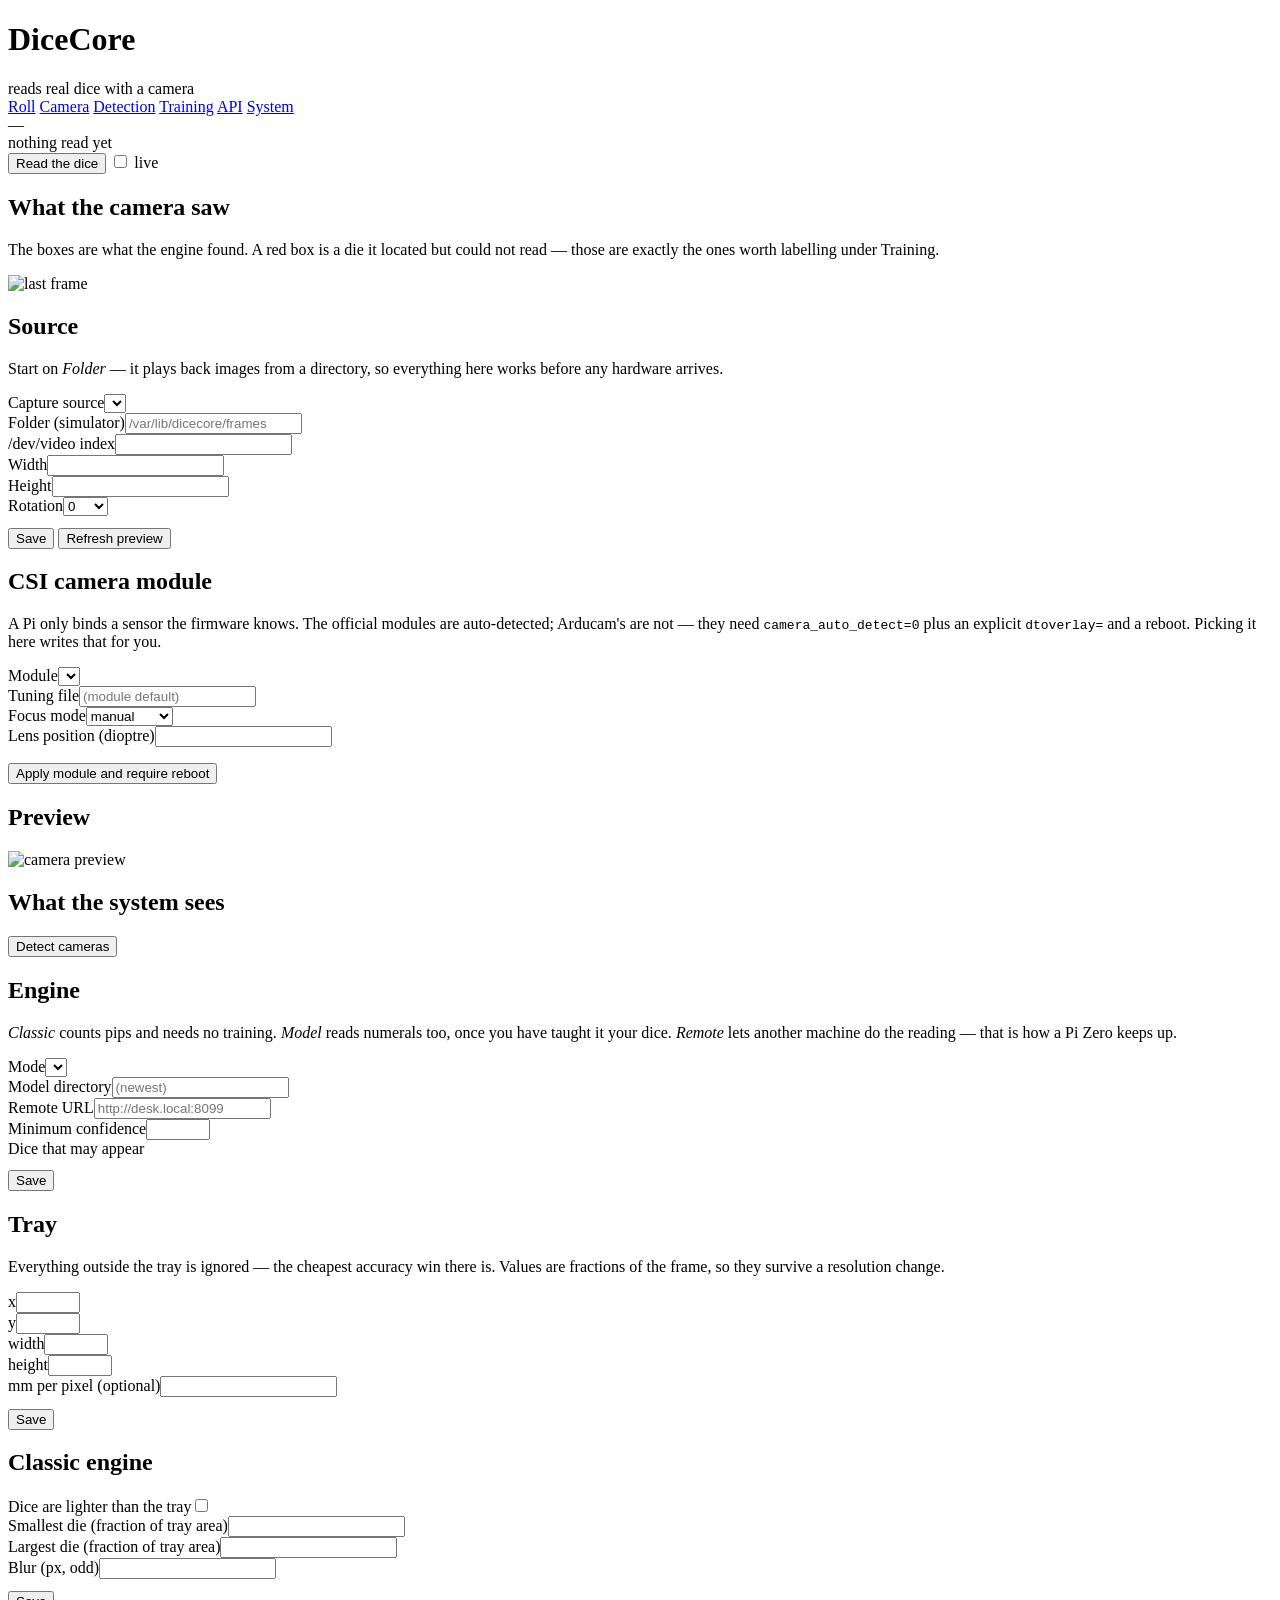
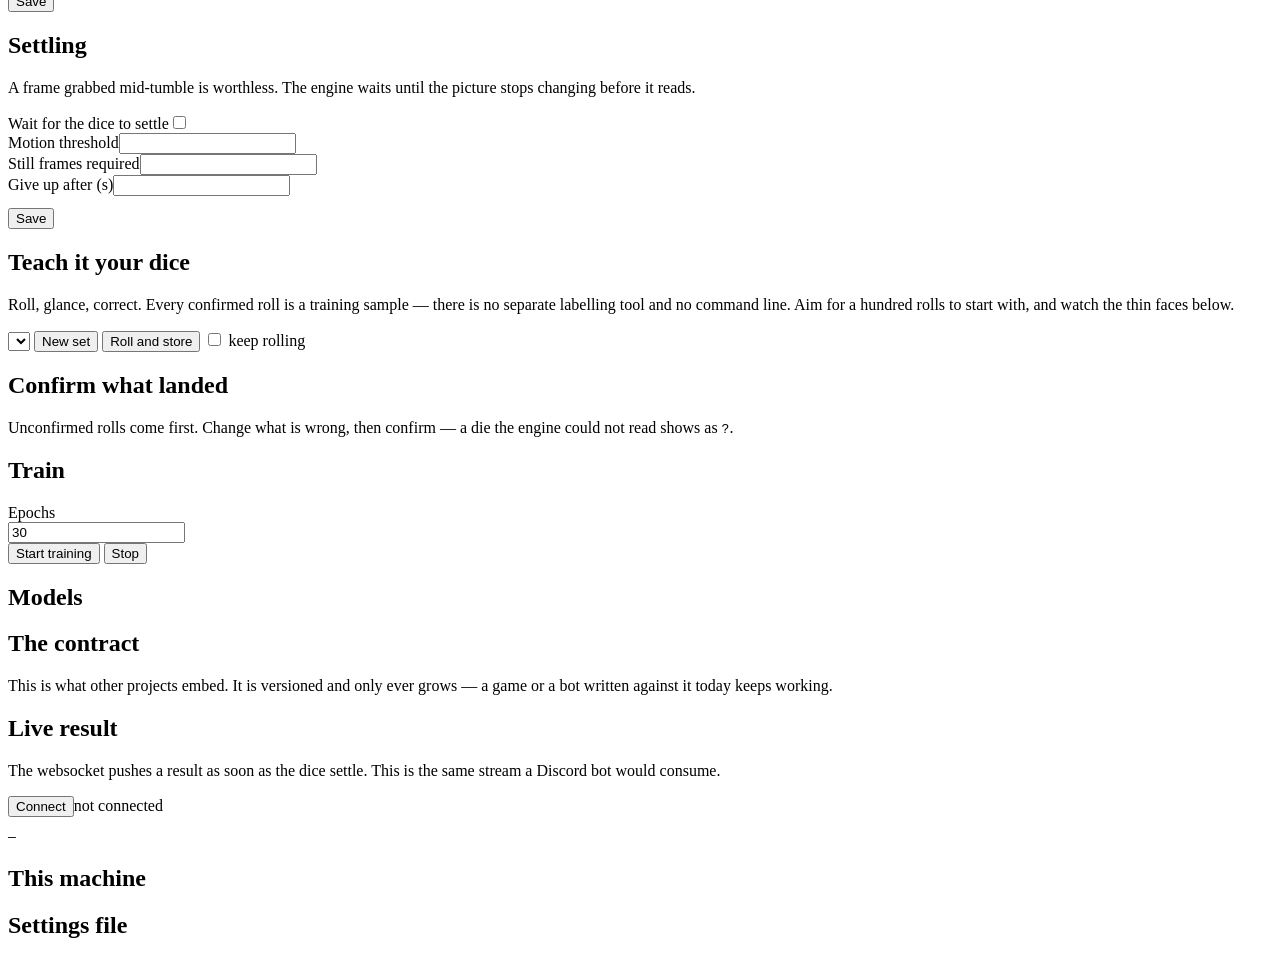
==== src/dicecore/server/web/index.html @ d621e156 "v0.1.0 — a camera over the tray, and a number out the other end DiceCore reads real dice: a Pi looks" ====
<!doctype html>
<html lang="en">
<head>
  <meta charset="utf-8">
  <meta name="viewport" content="width=device-width, initial-scale=1">
  <title>DiceCore</title>
  <link rel="stylesheet" href="/style.css">
  <link rel="icon" href="data:image/svg+xml,<svg xmlns='http://www.w3.org/2000/svg' viewBox='0 0 32 32'><rect width='32' height='32' rx='7' fill='%232f6df6'/><circle cx='10' cy='10' r='3' fill='white'/><circle cx='22' cy='22' r='3' fill='white'/><circle cx='16' cy='16' r='3' fill='white'/></svg>">
</head>
<body>
<header>
  <h1>DiceCore</h1>
  <span class="sub" id="subtitle">reads real dice with a camera</span>
</header>

<nav>
  <a href="#roll">Roll</a>
  <a href="#camera">Camera</a>
  <a href="#detection">Detection</a>
  <a href="#training">Training</a>
  <a href="#api">API</a>
  <a href="#system">System</a>
</nav>

<main>
  <div id="alerts"></div>

  <!-- ---------------------------------------------------------------- Roll -->
  <section id="roll">
    <div class="card">
      <div class="spread">
        <div>
          <div class="total" id="total">—</div>
          <div class="notation" id="notation">nothing read yet</div>
        </div>
        <div class="row">
          <button class="primary" id="btn-roll">Read the dice</button>
          <label class="row" style="margin:0;gap:6px">
            <input type="checkbox" id="live"> live
          </label>
        </div>
      </div>
      <div class="chips" id="dice-chips"></div>
      <div id="roll-messages" style="margin-top:12px"></div>
    </div>

    <div class="card">
      <h2>What the camera saw</h2>
      <p class="hint">The boxes are what the engine found. A red box is a die it located but
        could not read — those are exactly the ones worth labelling under Training.</p>
      <div class="frame" id="roll-frame"><img id="roll-image" alt="last frame"></div>
    </div>
  </section>

  <!-- -------------------------------------------------------------- Camera -->
  <section id="camera">
    <div class="card">
      <h2>Source</h2>
      <p class="hint">Start on <em>Folder</em> — it plays back images from a directory, so
        everything here works before any hardware arrives.</p>
      <div class="grid">
        <div><label>Capture source</label><select id="cap-source"></select></div>
        <div><label>Folder (simulator)</label><input id="cap-folder" placeholder="/var/lib/dicecore/frames"></div>
        <div><label>/dev/video index</label><input id="cap-device" type="number" min="0"></div>
        <div><label>Width</label><input id="cap-width" type="number"></div>
        <div><label>Height</label><input id="cap-height" type="number"></div>
        <div><label>Rotation</label><select id="cap-rotation"><option>0</option><option>90</option><option>180</option><option>270</option></select></div>
      </div>
      <div class="row" style="margin-top:12px">
        <button class="primary" data-save>Save</button>
        <button id="btn-preview">Refresh preview</button>
      </div>
    </div>

    <div class="card">
      <h2>CSI camera module</h2>
      <p class="hint">A Pi only binds a sensor the firmware knows. The official modules are
        auto-detected; Arducam's are not — they need <code>camera_auto_detect=0</code> plus an
        explicit <code>dtoverlay=</code> and a reboot. Picking it here writes that for you.</p>
      <div class="grid">
        <div><label>Module</label><select id="csi-module"></select></div>
        <div id="csi-custom-wrap" hidden><label>Overlay name</label><input id="csi-custom" placeholder="imx519"></div>
        <div><label>Tuning file</label><input id="cap-tuning" placeholder="(module default)"></div>
        <div><label>Focus mode</label><select id="cap-focus"><option>manual</option><option>auto</option><option>continuous</option></select></div>
        <div><label>Lens position (dioptre)</label><input id="cap-dioptre" type="number" step="0.1"></div>
      </div>
      <p class="hint" id="csi-note"></p>
      <div class="row"><button id="btn-module">Apply module and require reboot</button></div>
    </div>

    <div class="card">
      <h2>Preview</h2>
      <div class="frame"><img id="preview-image" alt="camera preview"></div>
    </div>

    <div class="card">
      <h2>What the system sees</h2>
      <div id="hardware"></div>
      <button id="btn-hardware">Detect cameras</button>
    </div>
  </section>

  <!-- ----------------------------------------------------------- Detection -->
  <section id="detection">
    <div class="card">
      <h2>Engine</h2>
      <p class="hint"><em>Classic</em> counts pips and needs no training. <em>Model</em> reads
        numerals too, once you have taught it your dice. <em>Remote</em> lets another machine
        do the reading — that is how a Pi Zero keeps up.</p>
      <div class="grid">
        <div><label>Mode</label><select id="eng-mode"></select></div>
        <div><label>Model directory</label><input id="eng-model" placeholder="(newest)"></div>
        <div><label>Remote URL</label><input id="eng-remote" placeholder="http://desk.local:8099"></div>
        <div><label>Minimum confidence</label><input id="eng-conf" type="number" step="0.05" min="0" max="1"></div>
      </div>
      <label style="margin-top:12px">Dice that may appear</label>
      <div class="row" id="kind-checks"></div>
      <div class="row" style="margin-top:12px"><button class="primary" data-save>Save</button></div>
    </div>

    <div class="card">
      <h2>Tray</h2>
      <p class="hint">Everything outside the tray is ignored — the cheapest accuracy win
        there is. Values are fractions of the frame, so they survive a resolution change.</p>
      <div class="grid">
        <div><label>x</label><input id="tray-x" type="number" step="0.01" min="0" max="1"></div>
        <div><label>y</label><input id="tray-y" type="number" step="0.01" min="0" max="1"></div>
        <div><label>width</label><input id="tray-w" type="number" step="0.01" min="0" max="1"></div>
        <div><label>height</label><input id="tray-h" type="number" step="0.01" min="0" max="1"></div>
        <div><label>mm per pixel (optional)</label><input id="tray-mm" type="number" step="0.001"></div>
      </div>
      <div class="row" style="margin-top:12px"><button class="primary" data-save>Save</button></div>
    </div>

    <div class="card">
      <h2>Classic engine</h2>
      <div class="grid">
        <div><label>Dice are lighter than the tray</label><input id="cl-light" type="checkbox"></div>
        <div><label>Smallest die (fraction of tray area)</label><input id="cl-min" type="number" step="0.0001"></div>
        <div><label>Largest die (fraction of tray area)</label><input id="cl-max" type="number" step="0.001"></div>
        <div><label>Blur (px, odd)</label><input id="cl-blur" type="number"></div>
      </div>
      <div class="row" style="margin-top:12px"><button class="primary" data-save>Save</button></div>
    </div>

    <div class="card">
      <h2>Settling</h2>
      <p class="hint">A frame grabbed mid-tumble is worthless. The engine waits until the
        picture stops changing before it reads.</p>
      <div class="grid">
        <div><label>Wait for the dice to settle</label><input id="st-enabled" type="checkbox"></div>
        <div><label>Motion threshold</label><input id="st-motion" type="number" step="0.1"></div>
        <div><label>Still frames required</label><input id="st-frames" type="number"></div>
        <div><label>Give up after (s)</label><input id="st-timeout" type="number" step="0.5"></div>
      </div>
      <div class="row" style="margin-top:12px"><button class="primary" data-save>Save</button></div>
    </div>
  </section>

  <!-- ------------------------------------------------------------ Training -->
  <section id="training">
    <div class="card">
      <h2>Teach it your dice</h2>
      <p class="hint">Roll, glance, correct. Every confirmed roll is a training sample —
        there is no separate labelling tool and no command line. Aim for a hundred rolls to
        start with, and watch the thin faces below.</p>
      <div class="row">
        <select id="set-select" style="max-width:280px"></select>
        <button id="btn-new-set">New set</button>
        <button class="primary" id="btn-capture">Roll and store</button>
        <label class="row" style="margin:0;gap:6px"><input type="checkbox" id="auto-capture"> keep rolling</label>
      </div>
      <div id="set-stats" style="margin-top:12px"></div>
    </div>

    <div class="card">
      <h2>Confirm what landed</h2>
      <p class="hint">Unconfirmed rolls come first. Change what is wrong, then confirm — a
        die the engine could not read shows as <code>?</code>.</p>
      <div class="samples" id="samples"></div>
    </div>

    <div class="card">
      <h2>Train</h2>
      <div id="train-availability"></div>
      <div class="row">
        <div style="max-width:140px"><label>Epochs</label><input id="train-epochs" type="number" value="30"></div>
        <button class="primary" id="btn-train">Start training</button>
        <button id="btn-train-stop">Stop</button>
      </div>
      <div id="train-progress" style="margin-top:12px"></div>
    </div>

    <div class="card">
      <h2>Models</h2>
      <div id="models"></div>
    </div>
  </section>

  <!-- ----------------------------------------------------------------- API -->
  <section id="api">
    <div class="card">
      <h2>The contract</h2>
      <p class="hint">This is what other projects embed. It is versioned and only ever grows
        — a game or a bot written against it today keeps working.</p>
      <pre id="api-examples"></pre>
    </div>
    <div class="card">
      <h2>Live result</h2>
      <p class="hint">The websocket pushes a result as soon as the dice settle. This is the
        same stream a Discord bot would consume.</p>
      <div class="row"><button id="btn-ws">Connect</button><span class="muted" id="ws-state">not connected</span></div>
      <pre id="ws-log">—</pre>
    </div>
  </section>

  <!-- -------------------------------------------------------------- System -->
  <section id="system">
    <div class="card">
      <h2>This machine</h2>
      <div id="capabilities"></div>
    </div>
    <div class="card">
      <h2>Settings file</h2>
      <p class="hint" id="config-path"></p>
      <pre id="settings-dump"></pre>
    </div>
  </section>
</main>

<script src="/app.js"></script>
</body>
</html>
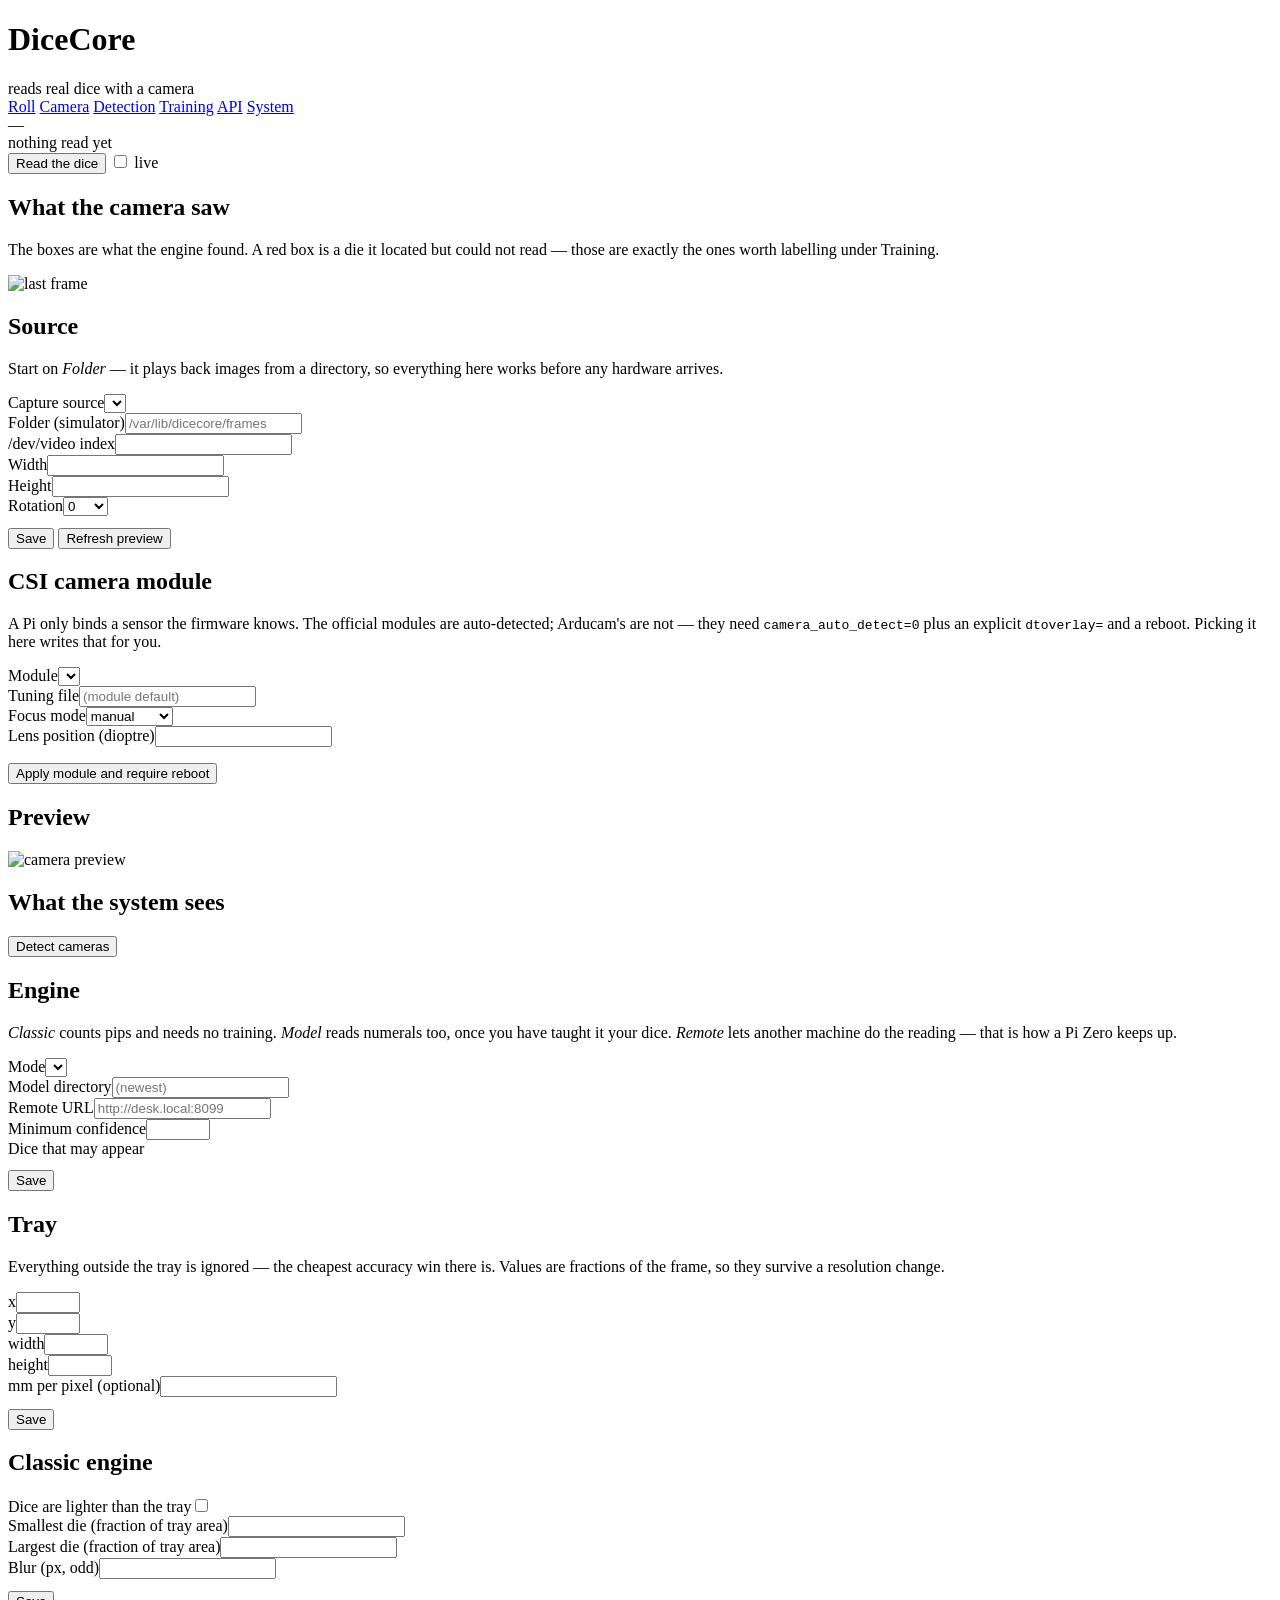
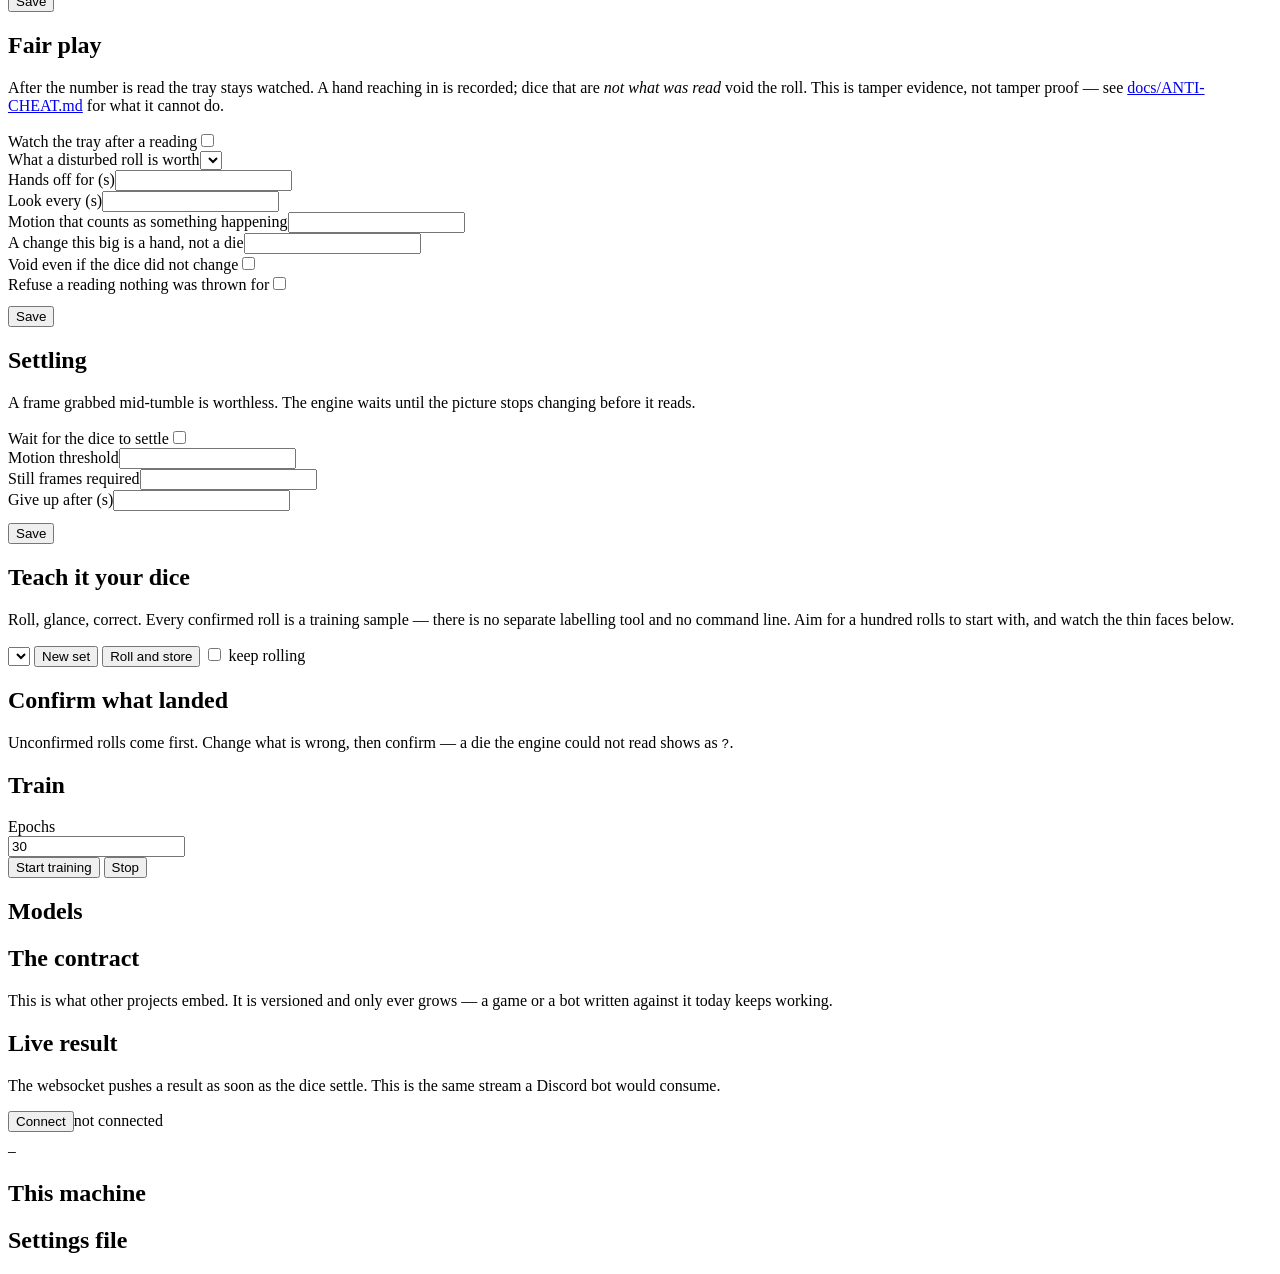
==== commit ac08c82c: "v0.2.0 — the tray stays watched after the number is read Settling already answered when to look. Thi" ====
--- a/src/dicecore/server/web/index.html
+++ b/src/dicecore/server/web/index.html
@@ -34,6 +34,7 @@
           <div class="notation" id="notation">nothing read yet</div>
         </div>
         <div class="row">
+          <span class="verdict" id="verdict" hidden></span>
           <button class="primary" id="btn-roll">Read the dice</button>
           <label class="row" style="margin:0;gap:6px">
             <input type="checkbox" id="live"> live
@@ -42,6 +43,7 @@
       </div>
       <div class="chips" id="dice-chips"></div>
       <div id="roll-messages" style="margin-top:12px"></div>
+      <div id="roll-integrity"></div>
     </div>
 
     <div class="card">
@@ -139,6 +141,26 @@
         <div><label>Smallest die (fraction of tray area)</label><input id="cl-min" type="number" step="0.0001"></div>
         <div><label>Largest die (fraction of tray area)</label><input id="cl-max" type="number" step="0.001"></div>
         <div><label>Blur (px, odd)</label><input id="cl-blur" type="number"></div>
+      </div>
+      <div class="row" style="margin-top:12px"><button class="primary" data-save>Save</button></div>
+    </div>
+
+    <div class="card">
+      <h2>Fair play</h2>
+      <p class="hint">After the number is read the tray stays watched. A hand reaching in is
+        recorded; dice that are <em>not what was read</em> void the roll. This is tamper
+        evidence, not tamper proof — see
+        <a href="https://github.com/TechnikWeber/DiceCore/blob/main/docs/ANTI-CHEAT.md">docs/ANTI-CHEAT.md</a>
+        for what it cannot do.</p>
+      <div class="grid">
+        <div><label>Watch the tray after a reading</label><input id="gd-enabled" type="checkbox"></div>
+        <div><label>What a disturbed roll is worth</label><select id="gd-policy"></select></div>
+        <div><label>Hands off for (s)</label><input id="gd-hold" type="number" step="0.5"></div>
+        <div><label>Look every (s)</label><input id="gd-interval" type="number" step="0.05"></div>
+        <div><label>Motion that counts as something happening</label><input id="gd-motion" type="number" step="0.1"></div>
+        <div><label>A change this big is a hand, not a die</label><input id="gd-hand" type="number" step="0.01"></div>
+        <div><label>Void even if the dice did not change</label><input id="gd-touch" type="checkbox"></div>
+        <div><label>Refuse a reading nothing was thrown for</label><input id="gd-throw" type="checkbox"></div>
       </div>
       <div class="row" style="margin-top:12px"><button class="primary" data-save>Save</button></div>
     </div>
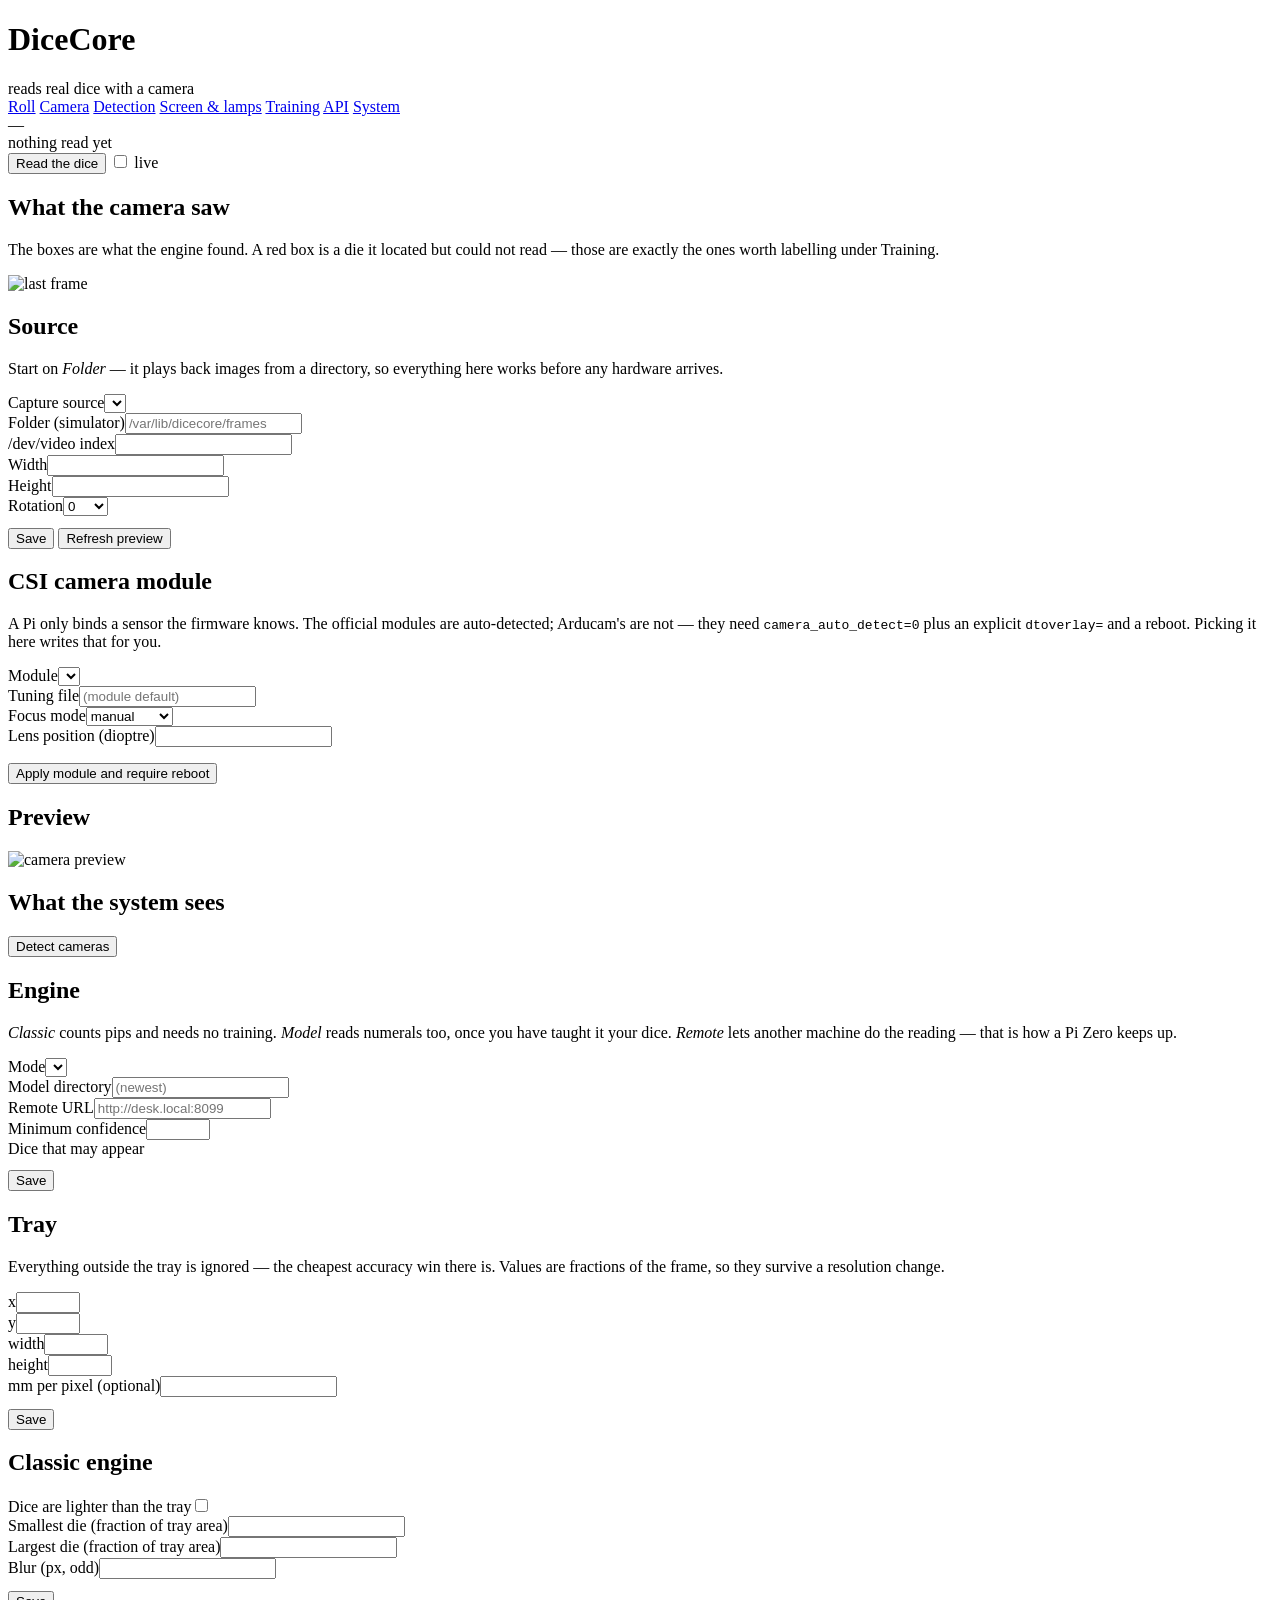
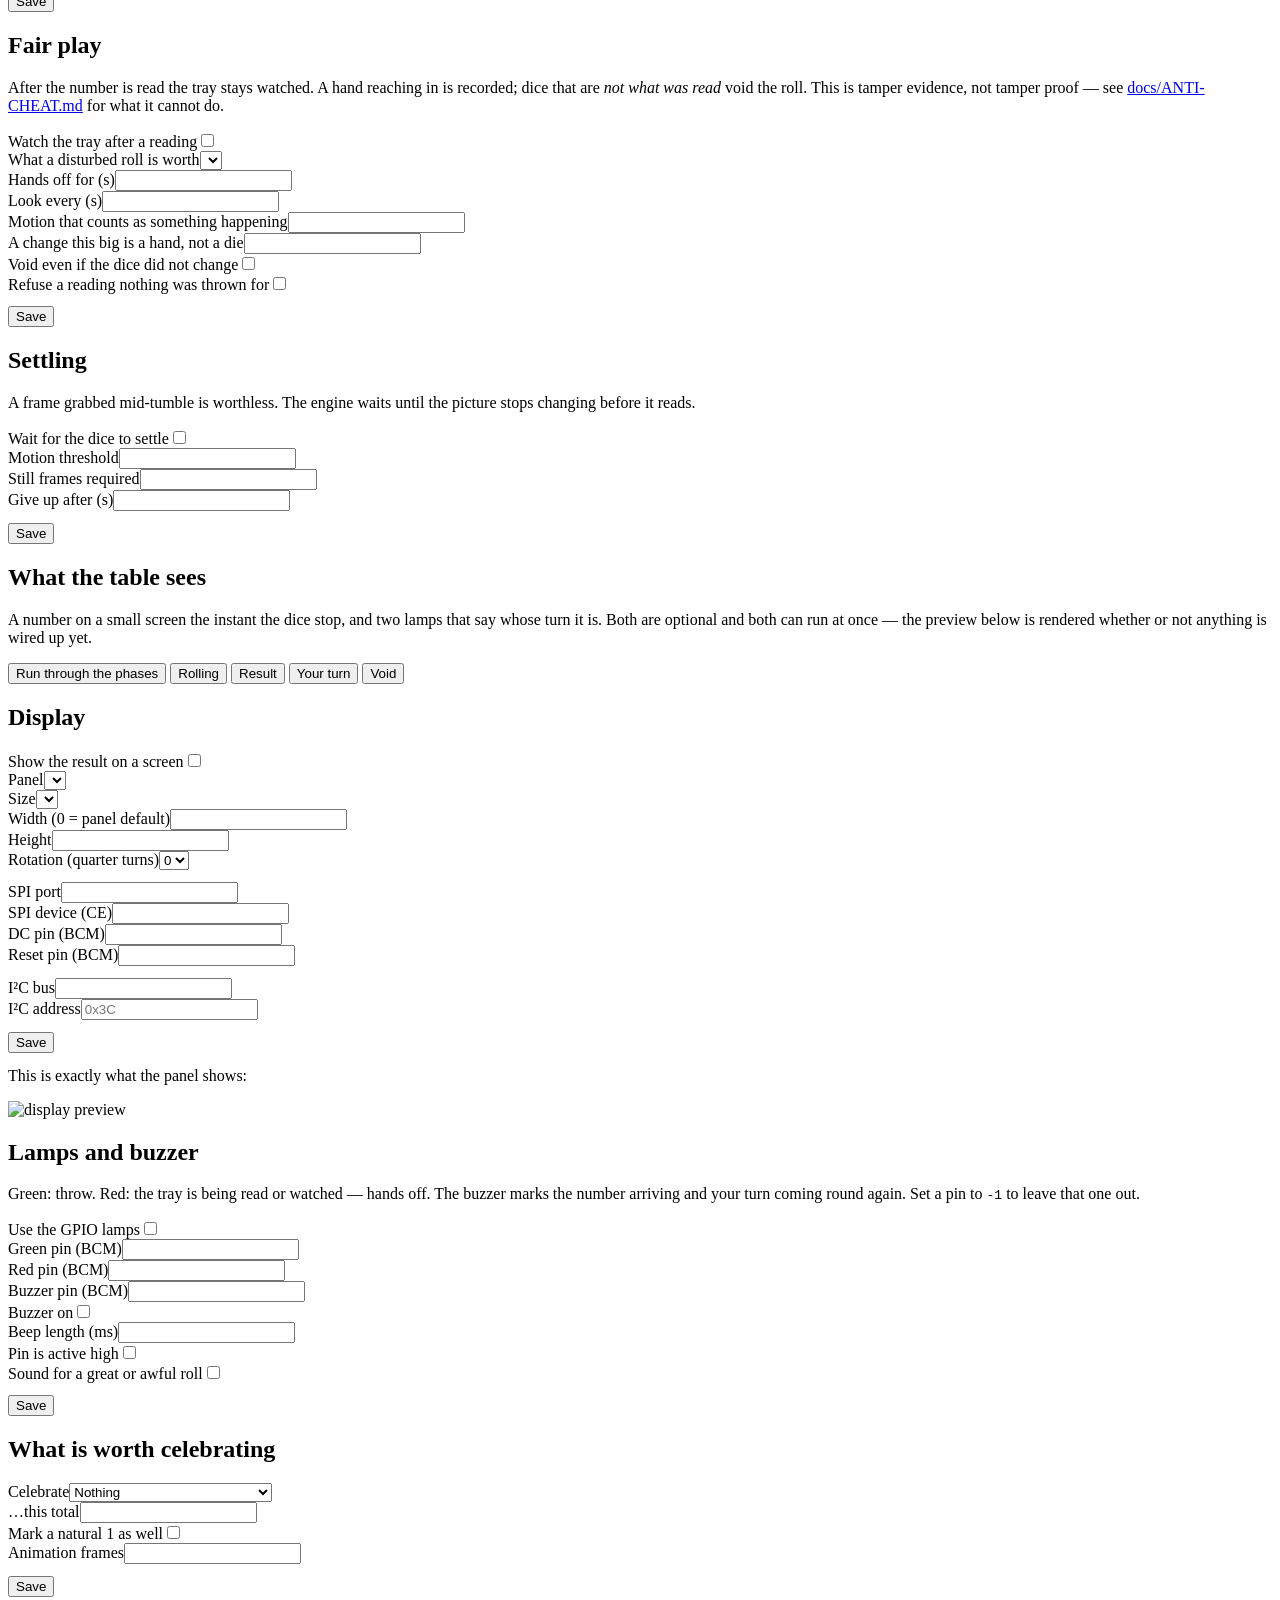
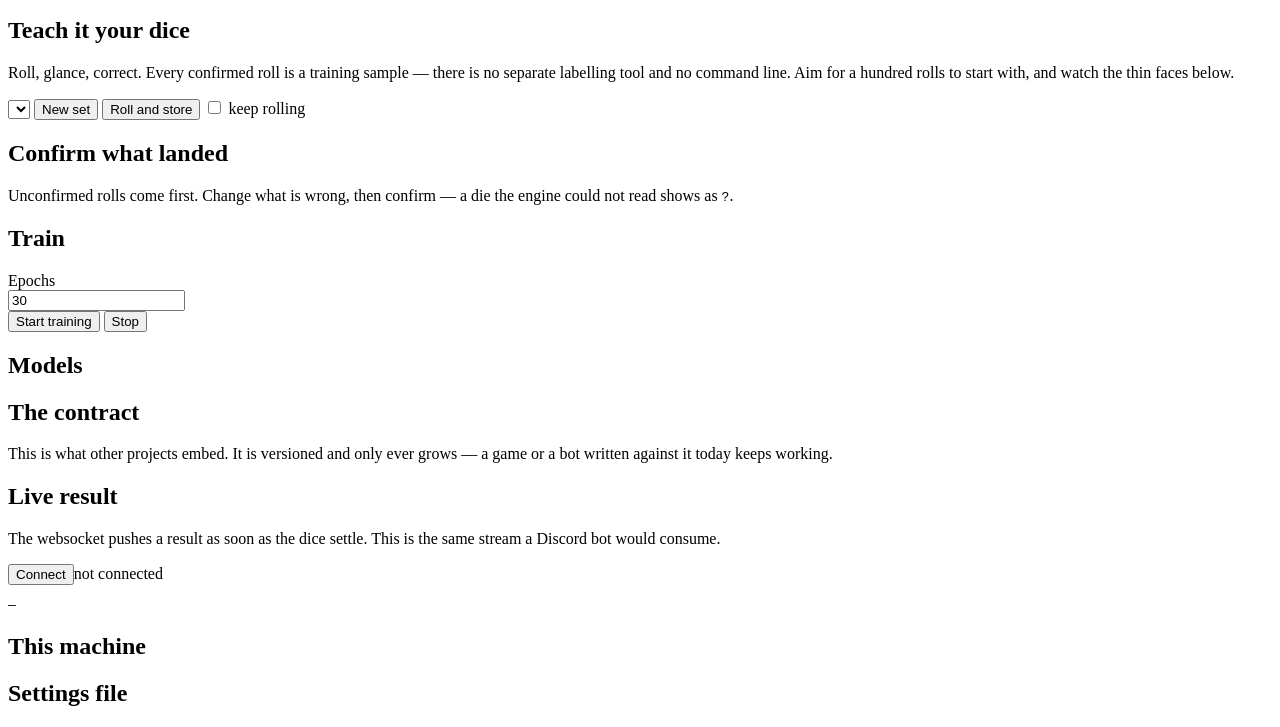
==== commit 52dbfa8b: "v0.3.0 — a screen over the tower, and the number no longer waits Two things, and the second one is a" ====
--- a/src/dicecore/server/web/index.html
+++ b/src/dicecore/server/web/index.html
@@ -17,6 +17,7 @@
   <a href="#roll">Roll</a>
   <a href="#camera">Camera</a>
   <a href="#detection">Detection</a>
+  <a href="#signals">Screen &amp; lamps</a>
   <a href="#training">Training</a>
   <a href="#api">API</a>
   <a href="#system">System</a>
@@ -179,6 +180,82 @@
     </div>
   </section>
 
+  <!-- ------------------------------------------------------- Screen & lamps -->
+  <section id="signals">
+    <div class="card">
+      <h2>What the table sees</h2>
+      <p class="hint">A number on a small screen the instant the dice stop, and two lamps
+        that say whose turn it is. Both are optional and both can run at once — the preview
+        below is rendered whether or not anything is wired up yet.</p>
+      <div class="row">
+        <button class="primary" id="btn-test-walk">Run through the phases</button>
+        <button data-phase="rolling">Rolling</button>
+        <button data-phase="result">Result</button>
+        <button data-phase="ready">Your turn</button>
+        <button data-phase="void">Void</button>
+      </div>
+      <div class="lamps" id="lamp-state" style="margin-top:14px"></div>
+    </div>
+
+    <div class="card">
+      <h2>Display</h2>
+      <div class="grid">
+        <div><label>Show the result on a screen</label><input id="dp-enabled" type="checkbox"></div>
+        <div><label>Panel</label><select id="dp-kind"></select></div>
+        <div><label>Size</label><select id="dp-size"></select></div>
+        <div><label>Width (0 = panel default)</label><input id="dp-width" type="number"></div>
+        <div><label>Height</label><input id="dp-height" type="number"></div>
+        <div><label>Rotation (quarter turns)</label><select id="dp-rotate"><option>0</option><option>1</option><option>2</option><option>3</option></select></div>
+      </div>
+      <div class="grid" id="dp-spi" style="margin-top:12px">
+        <div><label>SPI port</label><input id="dp-spiport" type="number"></div>
+        <div><label>SPI device (CE)</label><input id="dp-spidev" type="number"></div>
+        <div><label>DC pin (BCM)</label><input id="dp-dc" type="number"></div>
+        <div><label>Reset pin (BCM)</label><input id="dp-rst" type="number"></div>
+      </div>
+      <div class="grid" id="dp-i2c" style="margin-top:12px">
+        <div><label>I²C bus</label><input id="dp-i2cport" type="number"></div>
+        <div><label>I²C address</label><input id="dp-i2caddr" placeholder="0x3C"></div>
+      </div>
+      <div class="row" style="margin-top:12px"><button class="primary" data-save>Save</button></div>
+      <p class="hint" style="margin-top:14px">This is exactly what the panel shows:</p>
+      <div class="screen"><img id="display-preview" alt="display preview"></div>
+    </div>
+
+    <div class="card">
+      <h2>Lamps and buzzer</h2>
+      <p class="hint">Green: throw. Red: the tray is being read or watched — hands off. The
+        buzzer marks the number arriving and your turn coming round again. Set a pin to
+        <code>-1</code> to leave that one out.</p>
+      <div class="grid">
+        <div><label>Use the GPIO lamps</label><input id="sg-enabled" type="checkbox"></div>
+        <div><label>Green pin (BCM)</label><input id="sg-green" type="number"></div>
+        <div><label>Red pin (BCM)</label><input id="sg-red" type="number"></div>
+        <div><label>Buzzer pin (BCM)</label><input id="sg-buzzer" type="number"></div>
+        <div><label>Buzzer on</label><input id="sg-buzzon" type="checkbox"></div>
+        <div><label>Beep length (ms)</label><input id="sg-beep" type="number"></div>
+        <div><label>Pin is active high</label><input id="sg-high" type="checkbox"></div>
+        <div><label>Sound for a great or awful roll</label><input id="sg-celebsound" type="checkbox"></div>
+      </div>
+      <div class="row" style="margin-top:12px"><button class="primary" data-save>Save</button></div>
+    </div>
+
+    <div class="card">
+      <h2>What is worth celebrating</h2>
+      <div class="grid">
+        <div><label>Celebrate</label><select id="cl-mode">
+          <option value="off">Nothing</option>
+          <option value="max_die">A natural maximum on any die</option>
+          <option value="total">A total of at least…</option>
+        </select></div>
+        <div><label>…this total</label><input id="cl-total" type="number"></div>
+        <div><label>Mark a natural 1 as well</label><input id="cl-lament" type="checkbox"></div>
+        <div><label>Animation frames</label><input id="cl-frames" type="number"></div>
+      </div>
+      <div class="row" style="margin-top:12px"><button class="primary" data-save>Save</button></div>
+    </div>
+  </section>
+
   <!-- ------------------------------------------------------------ Training -->
   <section id="training">
     <div class="card">
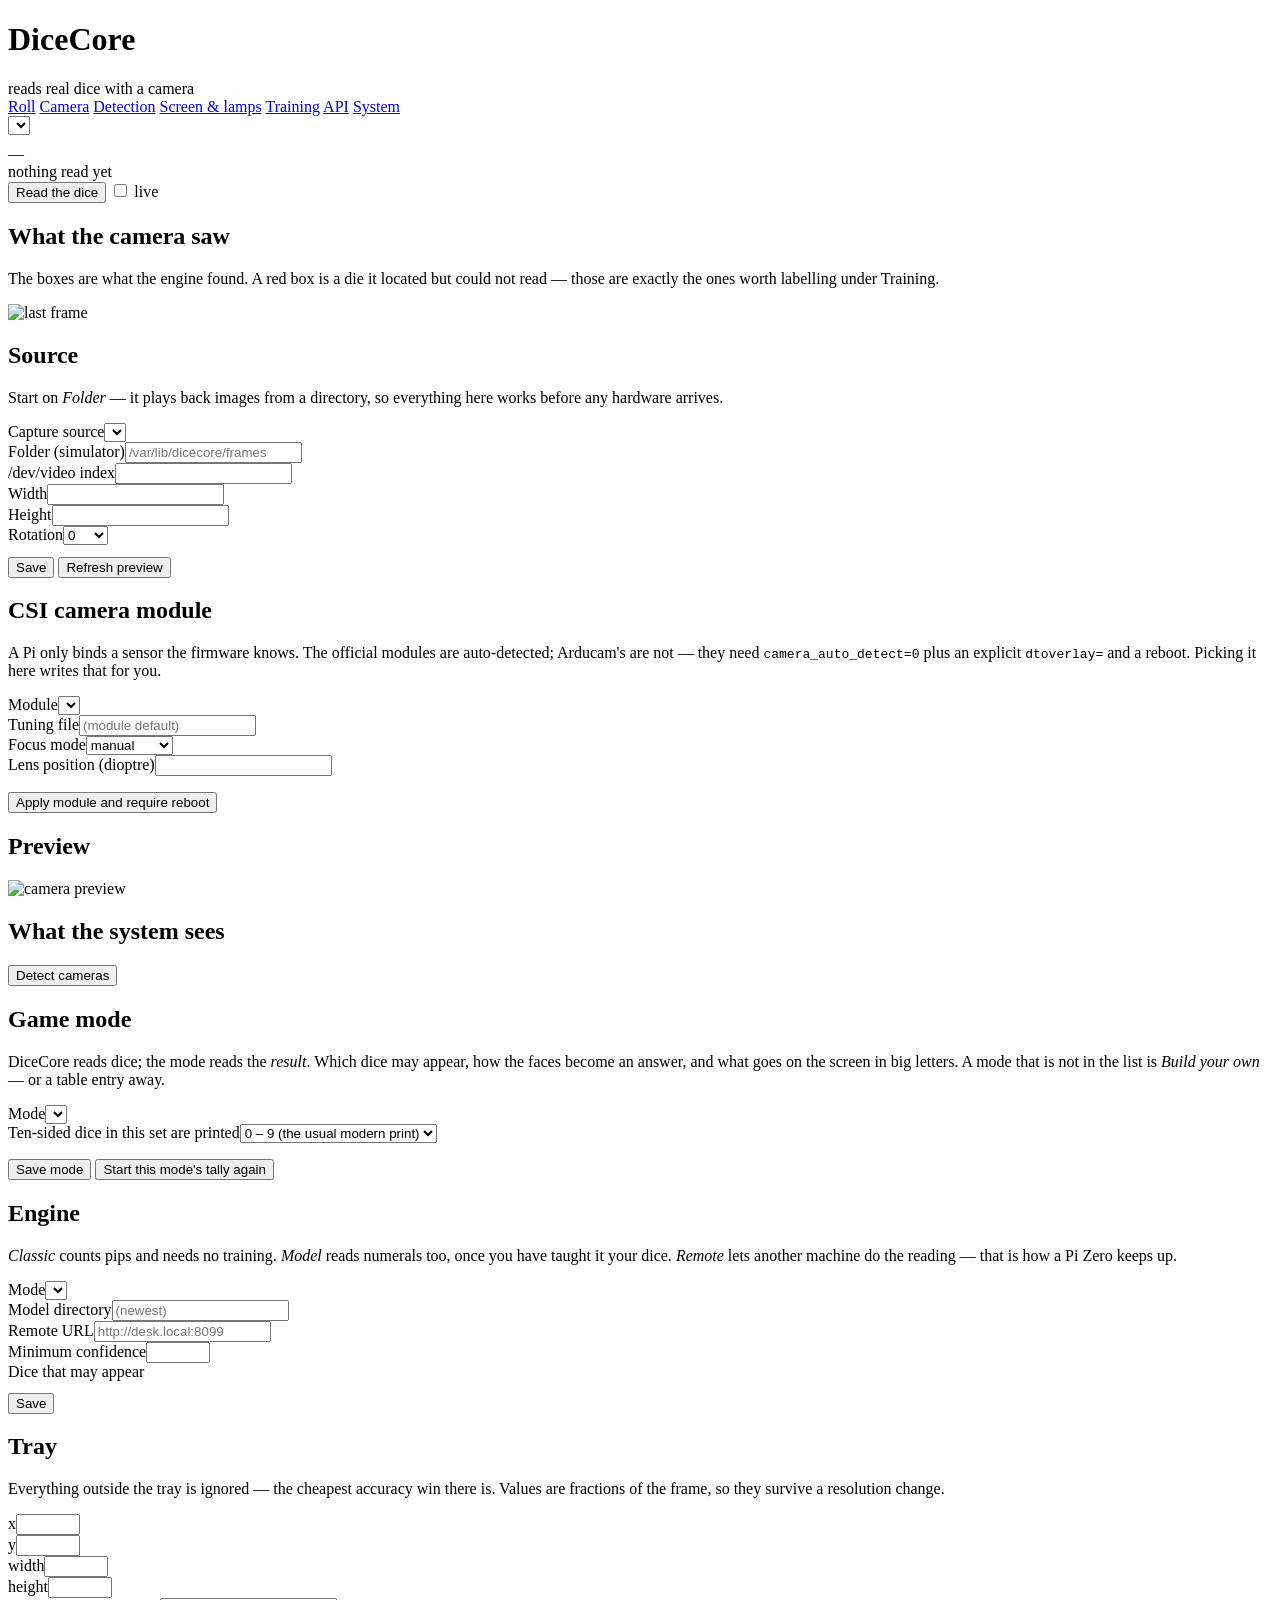
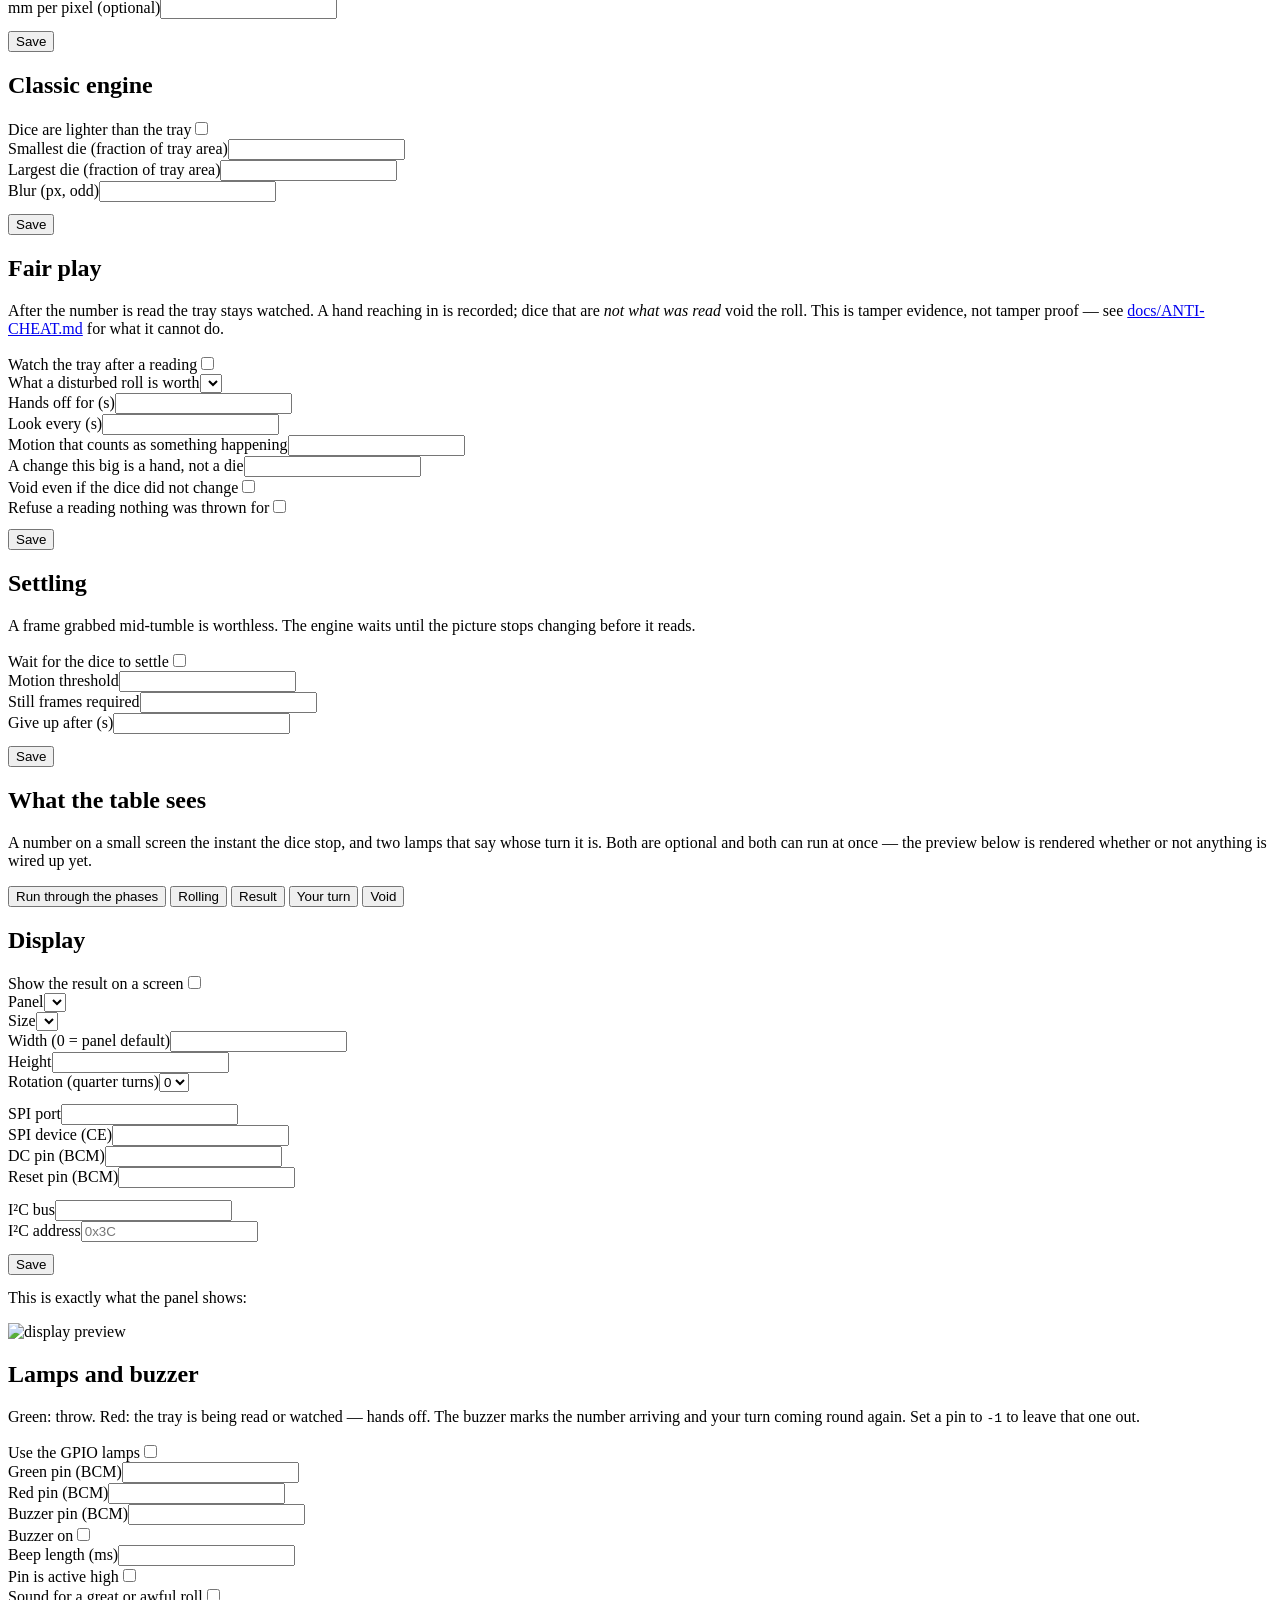
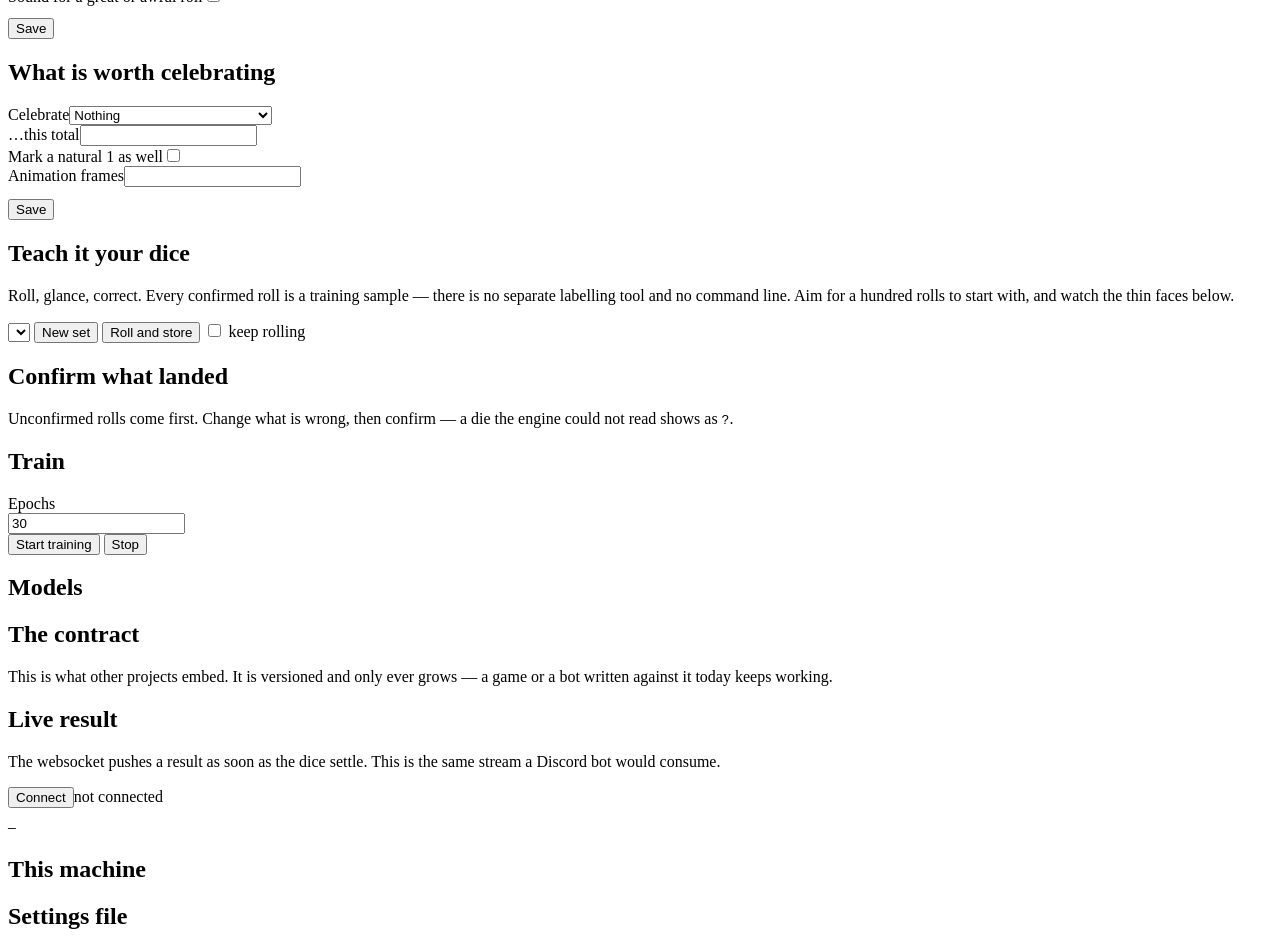
==== commit 4e00e280: "v0.4.0 — the same dice, read the way your game reads them Reading dice and reading the result are tw" ====
--- a/src/dicecore/server/web/index.html
+++ b/src/dicecore/server/web/index.html
@@ -29,6 +29,10 @@
   <!-- ---------------------------------------------------------------- Roll -->
   <section id="roll">
     <div class="card">
+      <div class="row" style="margin-bottom:10px">
+        <select id="mode-pick" style="max-width:280px"></select>
+        <span class="muted" id="mode-blurb"></span>
+      </div>
       <div class="spread">
         <div>
           <div class="total" id="total">—</div>
@@ -106,6 +110,27 @@
   <!-- ----------------------------------------------------------- Detection -->
   <section id="detection">
     <div class="card">
+      <h2>Game mode</h2>
+      <p class="hint">DiceCore reads dice; the mode reads the <em>result</em>. Which dice may
+        appear, how the faces become an answer, and what goes on the screen in big letters.
+        A mode that is not in the list is <em>Build your own</em> — or a table entry away.</p>
+      <div class="grid">
+        <div><label>Mode</label><select id="mode-select"></select></div>
+        <div><label>Ten-sided dice in this set are printed</label><select id="mode-d10">
+          <option value="0-9">0 – 9 (the usual modern print)</option>
+          <option value="1-10">1 – 10 (older sets)</option>
+        </select></div>
+      </div>
+      <p class="hint" id="mode-detail"></p>
+      <div class="grid" id="mode-params"></div>
+      <div class="row" style="margin-top:12px">
+        <button class="primary" id="btn-mode-save">Save mode</button>
+        <button id="btn-mode-reset">Start this mode's tally again</button>
+      </div>
+      <div id="mode-session" style="margin-top:12px"></div>
+    </div>
+
+    <div class="card">
       <h2>Engine</h2>
       <p class="hint"><em>Classic</em> counts pips and needs no training. <em>Model</em> reads
         numerals too, once you have taught it your dice. <em>Remote</em> lets another machine
